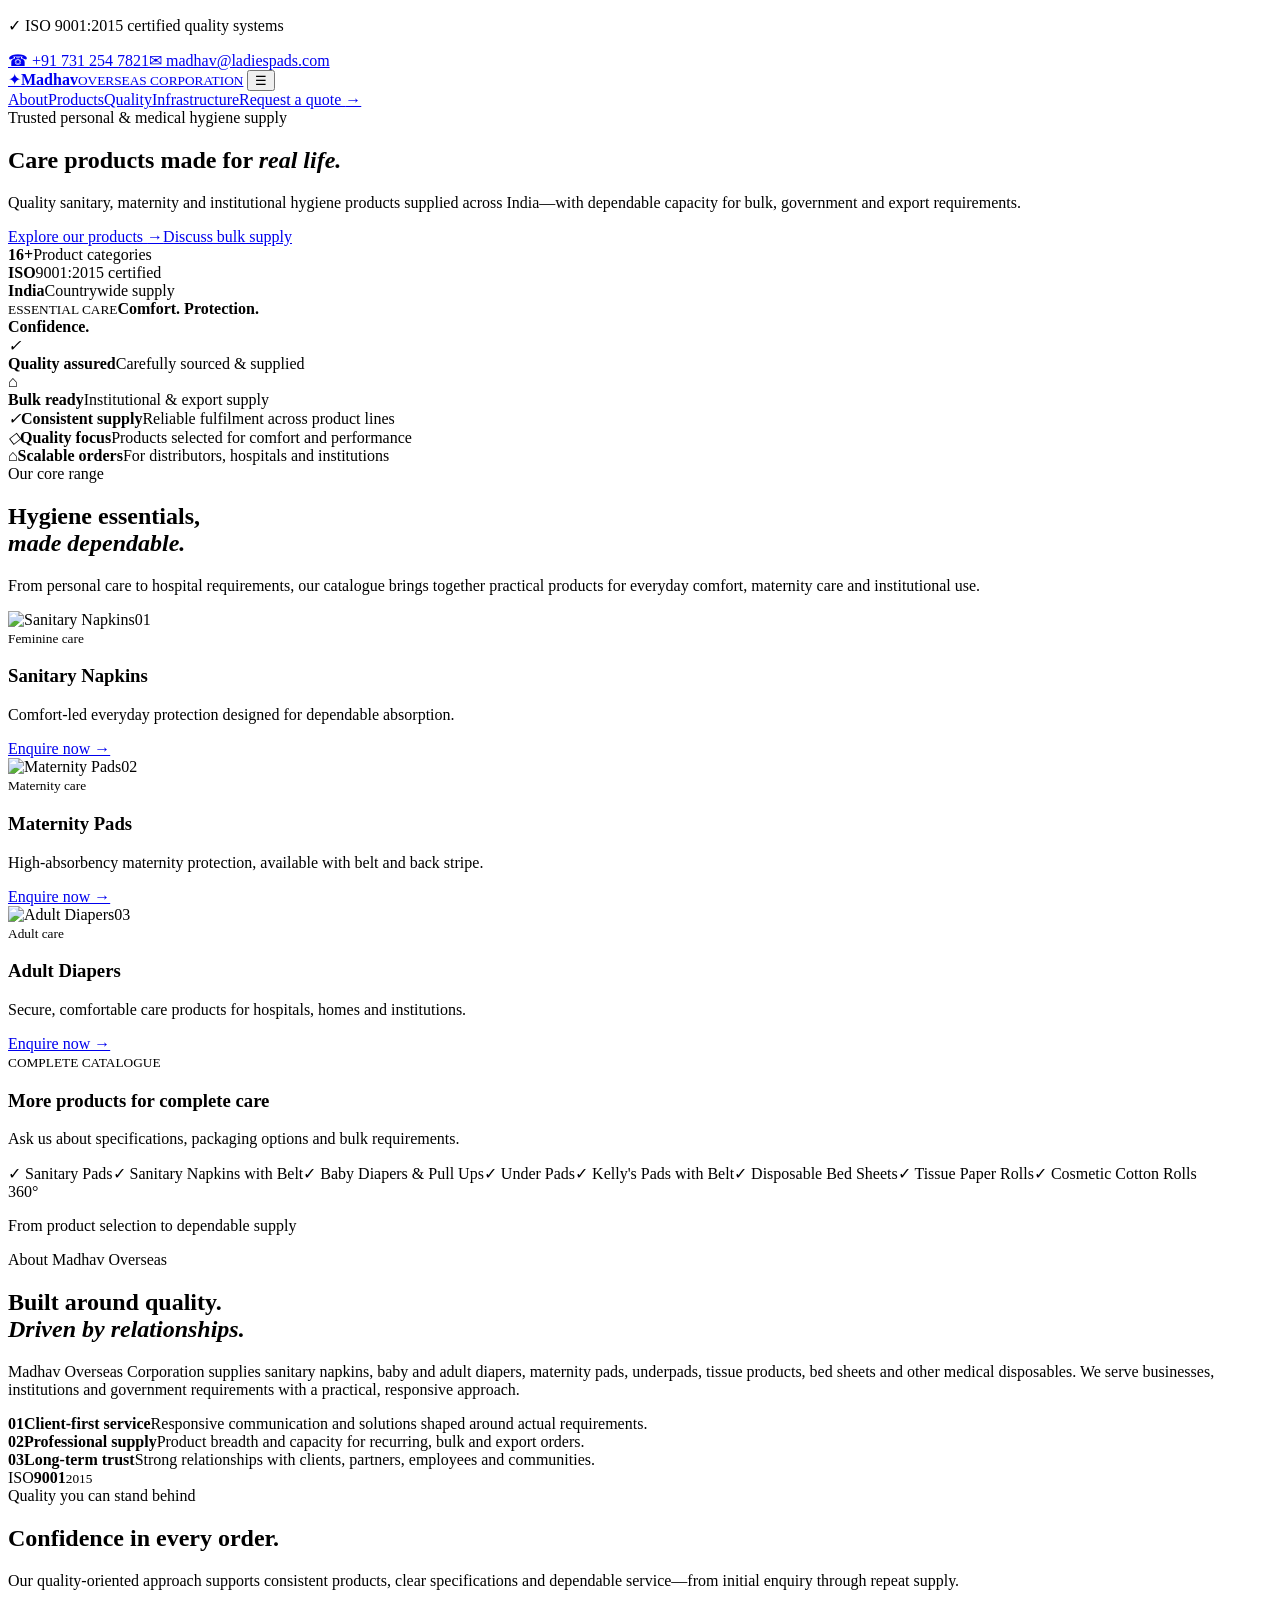
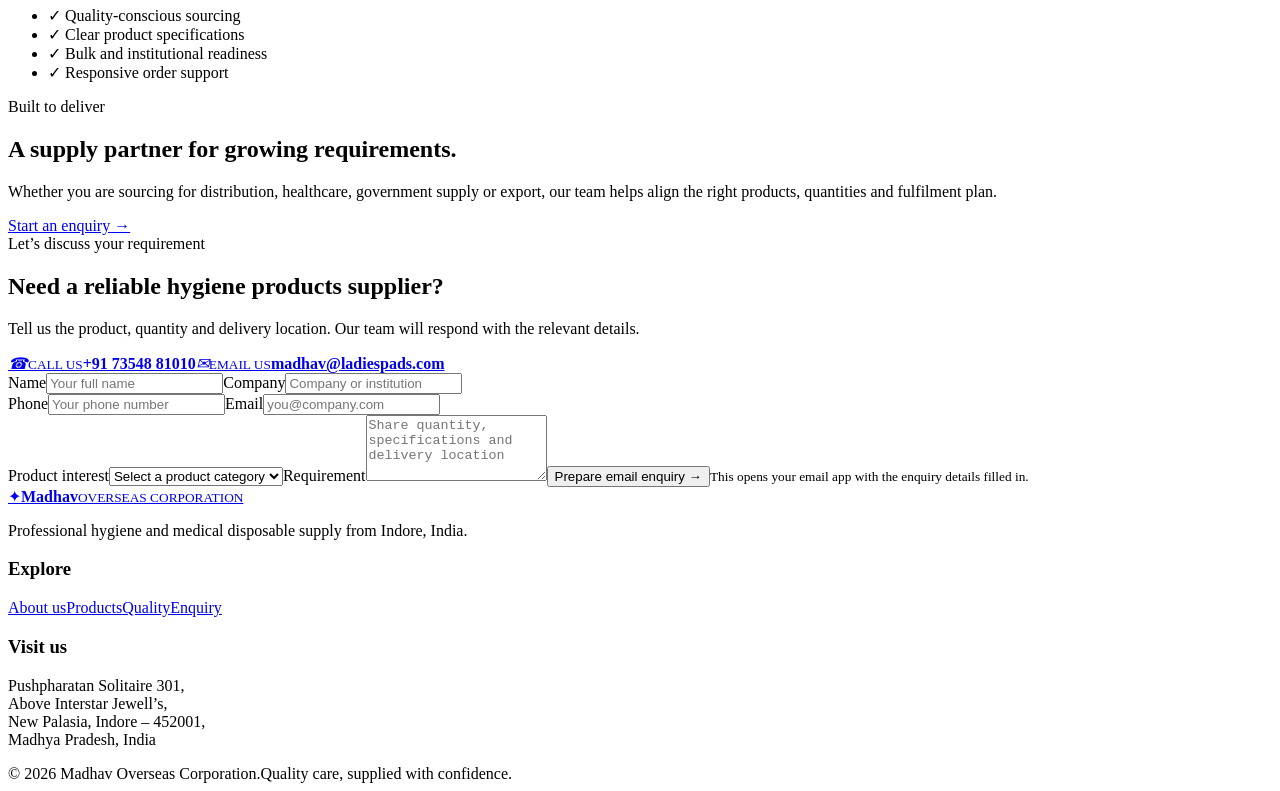
==== index.html @ 63c94ec6 "Add index.html" ====
<!doctype html>
<html lang="en">
<head>
  <meta charset="utf-8">
  <meta name="viewport" content="width=device-width, initial-scale=1">
  <meta name="description" content="Madhav Overseas supplies sanitary napkins, maternity pads, baby and adult diapers, underpads and medical disposables across India.">
  <meta name="theme-color" content="#17342f">
  <title>LadiesPads India | Madhav Overseas Corporation</title>
  <link rel="icon" href="favicon.svg" type="image/svg+xml">
  <link rel="stylesheet" href="styles.css">
  <script src="script.js" defer></script>
</head>
<body>
  <div class="utility-bar"><div class="shell utility-inner"><p>✓ ISO 9001:2015 certified quality systems</p><div><a href="tel:+917312547821">☎ +91 731 254 7821</a><a href="mailto:madhav@ladiespads.com">✉ madhav@ladiespads.com</a></div></div></div>
  <header class="site-header"><div class="shell nav-wrap">
    <a class="brand" href="#top" aria-label="Madhav Overseas home"><span class="brand-mark">✦</span><span><strong>Madhav</strong><small>OVERSEAS CORPORATION</small></span></a>
    <button class="menu-button" aria-label="Toggle menu" aria-expanded="false">☰</button>
    <nav class="nav-links" aria-label="Main navigation"><a href="#about">About</a><a href="#products">Products</a><a href="#quality">Quality</a><a href="#infrastructure">Infrastructure</a><a class="nav-cta" href="#enquiry">Request a quote <span>→</span></a></nav>
  </div></header>

  <main>
    <section class="hero" id="top"><div class="hero-wash"></div><div class="shell hero-grid">
      <div class="hero-copy"><div class="eyebrow"><span></span> Trusted personal &amp; medical hygiene supply</div><h1>Care products made for <em>real life.</em></h1><p>Quality sanitary, maternity and institutional hygiene products supplied across India—with dependable capacity for bulk, government and export requirements.</p><div class="hero-actions"><a class="button primary" href="#products">Explore our products <b>→</b></a><a class="button ghost" href="#enquiry">Discuss bulk supply</a></div><div class="hero-proof"><div><strong>16+</strong><span>Product categories</span></div><div><strong>ISO</strong><span>9001:2015 certified</span></div><div><strong>India</strong><span>Countrywide supply</span></div></div></div>
      <div class="hero-visual" aria-label="Product quality presentation"><div class="hero-card hero-card-main"><div class="soft-illustration"><span class="pad pad-one"></span><span class="pad pad-two"></span><span class="pad pad-three"></span></div><div class="hero-card-copy"><small>ESSENTIAL CARE</small><strong>Comfort. Protection.<br>Confidence.</strong></div></div><div class="quality-float"><i>✓</i><div><strong>Quality assured</strong><span>Carefully sourced &amp; supplied</span></div></div><div class="supply-float"><i>⌂</i><div><strong>Bulk ready</strong><span>Institutional &amp; export supply</span></div></div></div>
    </div></section>

    <section class="trust-strip"><div class="shell trust-grid"><div><i>✓</i><span><strong>Consistent supply</strong>Reliable fulfilment across product lines</span></div><div><i>◇</i><span><strong>Quality focus</strong>Products selected for comfort and performance</span></div><div><i>⌂</i><span><strong>Scalable orders</strong>For distributors, hospitals and institutions</span></div></div></section>

    <section class="section shell" id="products"><div class="section-heading"><div><div class="eyebrow"><span></span> Our core range</div><h2>Hygiene essentials,<br><em>made dependable.</em></h2></div><p>From personal care to hospital requirements, our catalogue brings together practical products for everyday comfort, maternity care and institutional use.</p></div>
      <div class="product-grid">
        <article class="product-card"><div class="product-image"><img src="assets/sanitary-napkins.jpg" alt="Sanitary Napkins"><span>01</span></div><div class="product-body"><small>Feminine care</small><h3>Sanitary Napkins</h3><p>Comfort-led everyday protection designed for dependable absorption.</p><a href="#enquiry">Enquire now →</a></div></article>
        <article class="product-card"><div class="product-image"><img src="assets/maternity-pads.jpg" alt="Maternity Pads"><span>02</span></div><div class="product-body"><small>Maternity care</small><h3>Maternity Pads</h3><p>High-absorbency maternity protection, available with belt and back stripe.</p><a href="#enquiry">Enquire now →</a></div></article>
        <article class="product-card"><div class="product-image"><img src="assets/adult-diapers.jpg" alt="Adult Diapers"><span>03</span></div><div class="product-body"><small>Adult care</small><h3>Adult Diapers</h3><p>Secure, comfortable care products for hospitals, homes and institutions.</p><a href="#enquiry">Enquire now →</a></div></article>
      </div>
      <div class="catalogue-panel"><div><small>COMPLETE CATALOGUE</small><h3>More products for complete care</h3><p>Ask us about specifications, packaging options and bulk requirements.</p></div><div class="catalogue-list"><span>✓ Sanitary Pads</span><span>✓ Sanitary Napkins with Belt</span><span>✓ Baby Diapers &amp; Pull Ups</span><span>✓ Under Pads</span><span>✓ Kelly's Pads with Belt</span><span>✓ Disposable Bed Sheets</span><span>✓ Tissue Paper Rolls</span><span>✓ Cosmetic Cotton Rolls</span></div></div>
    </section>

    <section class="about-section" id="about"><div class="shell about-grid"><div class="about-visual"><div class="about-number">360°</div><p>From product selection to dependable supply</p></div><div class="about-copy"><div class="eyebrow light"><span></span> About Madhav Overseas</div><h2>Built around quality.<br><em>Driven by relationships.</em></h2><p>Madhav Overseas Corporation supplies sanitary napkins, baby and adult diapers, maternity pads, underpads, tissue products, bed sheets and other medical disposables. We serve businesses, institutions and government requirements with a practical, responsive approach.</p><div class="value-list"><div><strong>01</strong><span><b>Client-first service</b>Responsive communication and solutions shaped around actual requirements.</span></div><div><strong>02</strong><span><b>Professional supply</b>Product breadth and capacity for recurring, bulk and export orders.</span></div><div><strong>03</strong><span><b>Long-term trust</b>Strong relationships with clients, partners, employees and communities.</span></div></div></div></div></section>

    <section class="section quality-section shell" id="quality"><div class="quality-card"><div class="iso-seal"><span>ISO</span><strong>9001</strong><small>2015</small></div><div><div class="eyebrow"><span></span> Quality you can stand behind</div><h2>Confidence in every order.</h2><p>Our quality-oriented approach supports consistent products, clear specifications and dependable service—from initial enquiry through repeat supply.</p></div><ul><li>✓ Quality-conscious sourcing</li><li>✓ Clear product specifications</li><li>✓ Bulk and institutional readiness</li><li>✓ Responsive order support</li></ul></div></section>

    <section class="infrastructure" id="infrastructure"><div class="shell infrastructure-grid"><div><div class="eyebrow light"><span></span> Built to deliver</div><h2>A supply partner for growing requirements.</h2></div><p>Whether you are sourcing for distribution, healthcare, government supply or export, our team helps align the right products, quantities and fulfilment plan.</p><a class="button light-button" href="#enquiry">Start an enquiry →</a></div></section>

    <section class="enquiry-section" id="enquiry"><div class="shell enquiry-grid"><div><div class="eyebrow"><span></span> Let’s discuss your requirement</div><h2>Need a reliable hygiene products supplier?</h2><p>Tell us the product, quantity and delivery location. Our team will respond with the relevant details.</p><div class="contact-list"><a href="tel:+917354881010"><i>☎</i><span><small>CALL US</small><strong>+91 73548 81010</strong></span></a><a href="mailto:madhav@ladiespads.com"><i>✉</i><span><small>EMAIL US</small><strong>madhav@ladiespads.com</strong></span></a></div></div>
      <form class="enquiry-form"><div class="form-row"><label>Name<input name="name" required placeholder="Your full name"></label><label>Company<input name="company" placeholder="Company or institution"></label></div><div class="form-row"><label>Phone<input name="phone" required type="tel" placeholder="Your phone number"></label><label>Email<input name="email" required type="email" placeholder="you@company.com"></label></div><label>Product interest<select name="product" required><option value="" selected disabled>Select a product category</option><option>Sanitary Napkins &amp; Pads</option><option>Maternity Pads</option><option>Baby Care</option><option>Adult Care</option><option>Medical Disposables</option><option>Other products</option></select></label><label>Requirement<textarea name="requirement" rows="4" placeholder="Share quantity, specifications and delivery location"></textarea></label><button class="button primary" type="submit">Prepare email enquiry →</button><small>This opens your email app with the enquiry details filled in.</small></form>
    </div></section>
  </main>

  <footer><div class="shell footer-grid"><div class="footer-brand"><a class="brand" href="#top"><span class="brand-mark">✦</span><span><strong>Madhav</strong><small>OVERSEAS CORPORATION</small></span></a><p>Professional hygiene and medical disposable supply from Indore, India.</p></div><div><h3>Explore</h3><a href="#about">About us</a><a href="#products">Products</a><a href="#quality">Quality</a><a href="#enquiry">Enquiry</a></div><div><h3>Visit us</h3><p>Pushpharatan Solitaire 301,<br>Above Interstar Jewell’s,<br>New Palasia, Indore – 452001,<br>Madhya Pradesh, India</p></div></div><div class="shell footer-bottom"><span>© 2026 Madhav Overseas Corporation.</span><span>Quality care, supplied with confidence.</span></div></footer>
</body>
</html>
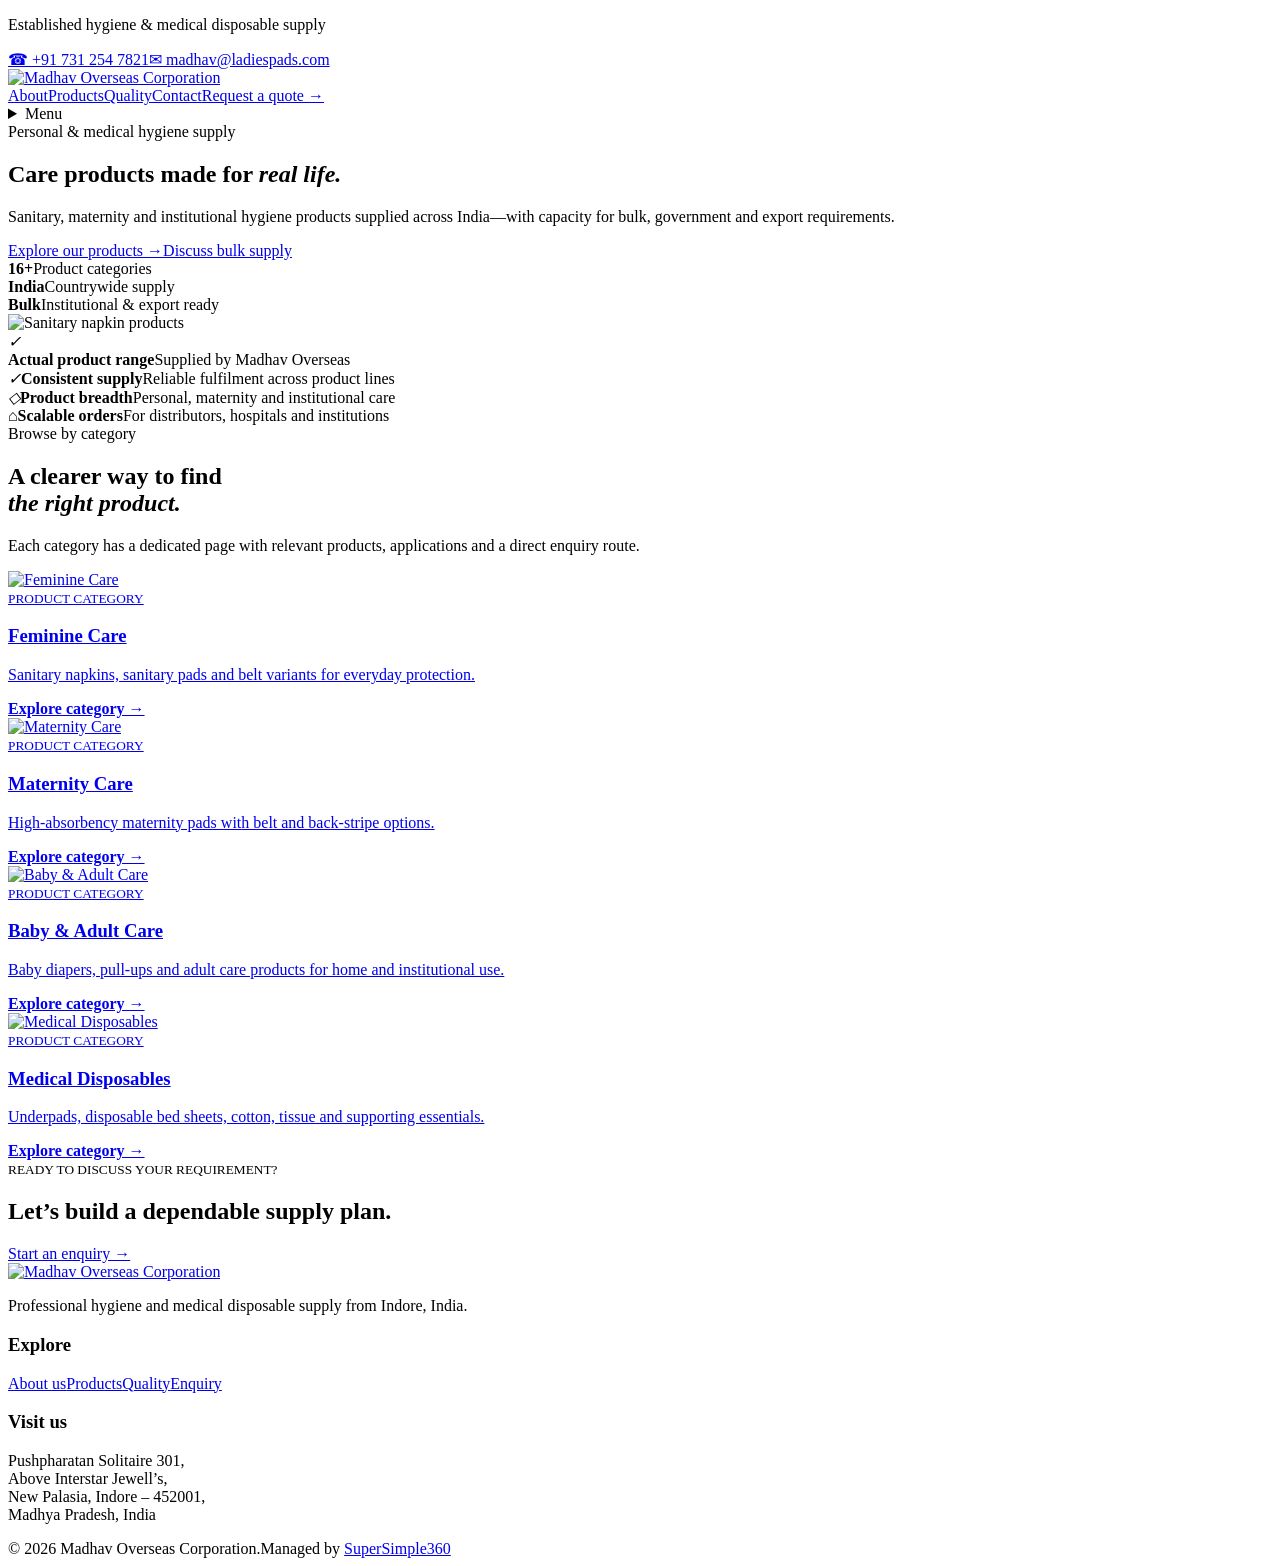
==== commit 417b1631: "Convert website to multi-page product catalogue" ====
--- a/index.html
+++ b/index.html
@@ -1,51 +1 @@
-<!doctype html>
-<html lang="en">
-<head>
-  <meta charset="utf-8">
-  <meta name="viewport" content="width=device-width, initial-scale=1">
-  <meta name="description" content="Madhav Overseas supplies sanitary napkins, maternity pads, baby and adult diapers, underpads and medical disposables across India.">
-  <meta name="theme-color" content="#17342f">
-  <title>LadiesPads India | Madhav Overseas Corporation</title>
-  <link rel="icon" href="favicon.svg" type="image/svg+xml">
-  <link rel="stylesheet" href="styles.css">
-  <script src="script.js" defer></script>
-</head>
-<body>
-  <div class="utility-bar"><div class="shell utility-inner"><p>✓ ISO 9001:2015 certified quality systems</p><div><a href="tel:+917312547821">☎ +91 731 254 7821</a><a href="mailto:madhav@ladiespads.com">✉ madhav@ladiespads.com</a></div></div></div>
-  <header class="site-header"><div class="shell nav-wrap">
-    <a class="brand" href="#top" aria-label="Madhav Overseas home"><span class="brand-mark">✦</span><span><strong>Madhav</strong><small>OVERSEAS CORPORATION</small></span></a>
-    <button class="menu-button" aria-label="Toggle menu" aria-expanded="false">☰</button>
-    <nav class="nav-links" aria-label="Main navigation"><a href="#about">About</a><a href="#products">Products</a><a href="#quality">Quality</a><a href="#infrastructure">Infrastructure</a><a class="nav-cta" href="#enquiry">Request a quote <span>→</span></a></nav>
-  </div></header>
-
-  <main>
-    <section class="hero" id="top"><div class="hero-wash"></div><div class="shell hero-grid">
-      <div class="hero-copy"><div class="eyebrow"><span></span> Trusted personal &amp; medical hygiene supply</div><h1>Care products made for <em>real life.</em></h1><p>Quality sanitary, maternity and institutional hygiene products supplied across India—with dependable capacity for bulk, government and export requirements.</p><div class="hero-actions"><a class="button primary" href="#products">Explore our products <b>→</b></a><a class="button ghost" href="#enquiry">Discuss bulk supply</a></div><div class="hero-proof"><div><strong>16+</strong><span>Product categories</span></div><div><strong>ISO</strong><span>9001:2015 certified</span></div><div><strong>India</strong><span>Countrywide supply</span></div></div></div>
-      <div class="hero-visual" aria-label="Product quality presentation"><div class="hero-card hero-card-main"><div class="soft-illustration"><span class="pad pad-one"></span><span class="pad pad-two"></span><span class="pad pad-three"></span></div><div class="hero-card-copy"><small>ESSENTIAL CARE</small><strong>Comfort. Protection.<br>Confidence.</strong></div></div><div class="quality-float"><i>✓</i><div><strong>Quality assured</strong><span>Carefully sourced &amp; supplied</span></div></div><div class="supply-float"><i>⌂</i><div><strong>Bulk ready</strong><span>Institutional &amp; export supply</span></div></div></div>
-    </div></section>
-
-    <section class="trust-strip"><div class="shell trust-grid"><div><i>✓</i><span><strong>Consistent supply</strong>Reliable fulfilment across product lines</span></div><div><i>◇</i><span><strong>Quality focus</strong>Products selected for comfort and performance</span></div><div><i>⌂</i><span><strong>Scalable orders</strong>For distributors, hospitals and institutions</span></div></div></section>
-
-    <section class="section shell" id="products"><div class="section-heading"><div><div class="eyebrow"><span></span> Our core range</div><h2>Hygiene essentials,<br><em>made dependable.</em></h2></div><p>From personal care to hospital requirements, our catalogue brings together practical products for everyday comfort, maternity care and institutional use.</p></div>
-      <div class="product-grid">
-        <article class="product-card"><div class="product-image"><img src="assets/sanitary-napkins.jpg" alt="Sanitary Napkins"><span>01</span></div><div class="product-body"><small>Feminine care</small><h3>Sanitary Napkins</h3><p>Comfort-led everyday protection designed for dependable absorption.</p><a href="#enquiry">Enquire now →</a></div></article>
-        <article class="product-card"><div class="product-image"><img src="assets/maternity-pads.jpg" alt="Maternity Pads"><span>02</span></div><div class="product-body"><small>Maternity care</small><h3>Maternity Pads</h3><p>High-absorbency maternity protection, available with belt and back stripe.</p><a href="#enquiry">Enquire now →</a></div></article>
-        <article class="product-card"><div class="product-image"><img src="assets/adult-diapers.jpg" alt="Adult Diapers"><span>03</span></div><div class="product-body"><small>Adult care</small><h3>Adult Diapers</h3><p>Secure, comfortable care products for hospitals, homes and institutions.</p><a href="#enquiry">Enquire now →</a></div></article>
-      </div>
-      <div class="catalogue-panel"><div><small>COMPLETE CATALOGUE</small><h3>More products for complete care</h3><p>Ask us about specifications, packaging options and bulk requirements.</p></div><div class="catalogue-list"><span>✓ Sanitary Pads</span><span>✓ Sanitary Napkins with Belt</span><span>✓ Baby Diapers &amp; Pull Ups</span><span>✓ Under Pads</span><span>✓ Kelly's Pads with Belt</span><span>✓ Disposable Bed Sheets</span><span>✓ Tissue Paper Rolls</span><span>✓ Cosmetic Cotton Rolls</span></div></div>
-    </section>
-
-    <section class="about-section" id="about"><div class="shell about-grid"><div class="about-visual"><div class="about-number">360°</div><p>From product selection to dependable supply</p></div><div class="about-copy"><div class="eyebrow light"><span></span> About Madhav Overseas</div><h2>Built around quality.<br><em>Driven by relationships.</em></h2><p>Madhav Overseas Corporation supplies sanitary napkins, baby and adult diapers, maternity pads, underpads, tissue products, bed sheets and other medical disposables. We serve businesses, institutions and government requirements with a practical, responsive approach.</p><div class="value-list"><div><strong>01</strong><span><b>Client-first service</b>Responsive communication and solutions shaped around actual requirements.</span></div><div><strong>02</strong><span><b>Professional supply</b>Product breadth and capacity for recurring, bulk and export orders.</span></div><div><strong>03</strong><span><b>Long-term trust</b>Strong relationships with clients, partners, employees and communities.</span></div></div></div></div></section>
-
-    <section class="section quality-section shell" id="quality"><div class="quality-card"><div class="iso-seal"><span>ISO</span><strong>9001</strong><small>2015</small></div><div><div class="eyebrow"><span></span> Quality you can stand behind</div><h2>Confidence in every order.</h2><p>Our quality-oriented approach supports consistent products, clear specifications and dependable service—from initial enquiry through repeat supply.</p></div><ul><li>✓ Quality-conscious sourcing</li><li>✓ Clear product specifications</li><li>✓ Bulk and institutional readiness</li><li>✓ Responsive order support</li></ul></div></section>
-
-    <section class="infrastructure" id="infrastructure"><div class="shell infrastructure-grid"><div><div class="eyebrow light"><span></span> Built to deliver</div><h2>A supply partner for growing requirements.</h2></div><p>Whether you are sourcing for distribution, healthcare, government supply or export, our team helps align the right products, quantities and fulfilment plan.</p><a class="button light-button" href="#enquiry">Start an enquiry →</a></div></section>
-
-    <section class="enquiry-section" id="enquiry"><div class="shell enquiry-grid"><div><div class="eyebrow"><span></span> Let’s discuss your requirement</div><h2>Need a reliable hygiene products supplier?</h2><p>Tell us the product, quantity and delivery location. Our team will respond with the relevant details.</p><div class="contact-list"><a href="tel:+917354881010"><i>☎</i><span><small>CALL US</small><strong>+91 73548 81010</strong></span></a><a href="mailto:madhav@ladiespads.com"><i>✉</i><span><small>EMAIL US</small><strong>madhav@ladiespads.com</strong></span></a></div></div>
-      <form class="enquiry-form"><div class="form-row"><label>Name<input name="name" required placeholder="Your full name"></label><label>Company<input name="company" placeholder="Company or institution"></label></div><div class="form-row"><label>Phone<input name="phone" required type="tel" placeholder="Your phone number"></label><label>Email<input name="email" required type="email" placeholder="you@company.com"></label></div><label>Product interest<select name="product" required><option value="" selected disabled>Select a product category</option><option>Sanitary Napkins &amp; Pads</option><option>Maternity Pads</option><option>Baby Care</option><option>Adult Care</option><option>Medical Disposables</option><option>Other products</option></select></label><label>Requirement<textarea name="requirement" rows="4" placeholder="Share quantity, specifications and delivery location"></textarea></label><button class="button primary" type="submit">Prepare email enquiry →</button><small>This opens your email app with the enquiry details filled in.</small></form>
-    </div></section>
-  </main>
-
-  <footer><div class="shell footer-grid"><div class="footer-brand"><a class="brand" href="#top"><span class="brand-mark">✦</span><span><strong>Madhav</strong><small>OVERSEAS CORPORATION</small></span></a><p>Professional hygiene and medical disposable supply from Indore, India.</p></div><div><h3>Explore</h3><a href="#about">About us</a><a href="#products">Products</a><a href="#quality">Quality</a><a href="#enquiry">Enquiry</a></div><div><h3>Visit us</h3><p>Pushpharatan Solitaire 301,<br>Above Interstar Jewell’s,<br>New Palasia, Indore – 452001,<br>Madhya Pradesh, India</p></div></div><div class="shell footer-bottom"><span>© 2026 Madhav Overseas Corporation.</span><span>Quality care, supplied with confidence.</span></div></footer>
-</body>
-</html>
+<!doctype html><html lang="en"><head><meta charset="utf-8"><meta name="viewport" content="width=device-width,initial-scale=1"><meta name="description" content="Modern product catalogue for Madhav Overseas Corporation."><meta name="theme-color" content="#17342f"><title>LadiesPads India | Madhav Overseas Corporation</title><link rel="icon" href="/LadiesPads-Modern/favicon.svg"><link rel="stylesheet" href="/LadiesPads-Modern/styles.css"></head><body><div class="utility-bar"><div class="shell utility-inner"><p>Established hygiene & medical disposable supply</p><div><a href="tel:+917312547821">☎ +91 731 254 7821</a><a href="mailto:madhav@ladiespads.com">✉ madhav@ladiespads.com</a></div></div></div><header class="site-header"><div class="shell nav-wrap"><a class="brand-logo" href="/LadiesPads-Modern/"><img src="/LadiesPads-Modern/assets/madhav-logo.png" alt="Madhav Overseas Corporation"></a><nav class="nav-links desktop-nav"><a href="/LadiesPads-Modern/about/">About</a><a href="/LadiesPads-Modern/products/">Products</a><a href="/LadiesPads-Modern/quality/">Quality</a><a href="/LadiesPads-Modern/contact/">Contact</a><a class="nav-cta" href="/LadiesPads-Modern/contact/">Request a quote →</a></nav><details class="mobile-nav"><summary>Menu</summary><div><a href="/LadiesPads-Modern/about/">About</a><a href="/LadiesPads-Modern/products/">Products</a><a href="/LadiesPads-Modern/quality/">Quality</a><a href="/LadiesPads-Modern/contact/">Contact</a><a href="/LadiesPads-Modern/contact/">Request a quote</a></div></details></div></header><main><section class="hero home-hero"><div class="hero-wash"></div><div class="shell hero-grid"><div class="hero-copy"><div class="eyebrow"><span></span>Personal & medical hygiene supply</div><h1>Care products made for <em>real life.</em></h1><p>Sanitary, maternity and institutional hygiene products supplied across India—with capacity for bulk, government and export requirements.</p><div class="hero-actions"><a class="button primary" href="/LadiesPads-Modern/products/">Explore our products →</a><a class="button ghost" href="/LadiesPads-Modern/contact/">Discuss bulk supply</a></div><div class="hero-proof"><div><strong>16+</strong><span>Product categories</span></div><div><strong>India</strong><span>Countrywide supply</span></div><div><strong>Bulk</strong><span>Institutional & export ready</span></div></div></div><div class="hero-visual product-collage"><img src="/LadiesPads-Modern/assets/sanitary-napkins.jpg" alt="Sanitary napkin products"><div class="quality-float"><i>✓</i><div><strong>Actual product range</strong><span>Supplied by Madhav Overseas</span></div></div></div></div></section><section class="trust-strip"><div class="shell trust-grid"><div><i>✓</i><span><strong>Consistent supply</strong>Reliable fulfilment across product lines</span></div><div><i>◇</i><span><strong>Product breadth</strong>Personal, maternity and institutional care</span></div><div><i>⌂</i><span><strong>Scalable orders</strong>For distributors, hospitals and institutions</span></div></div></section><section class="section shell"><div class="section-heading"><div><div class="eyebrow"><span></span>Browse by category</div><h2>A clearer way to find<br><em>the right product.</em></h2></div><p>Each category has a dedicated page with relevant products, applications and a direct enquiry route.</p></div><div class="category-grid"><a href="/LadiesPads-Modern/products/feminine-care/" class="category-card"><div class="category-image"><img src="/LadiesPads-Modern/assets/sanitary-napkins.jpg" alt="Feminine Care"></div><div><small>PRODUCT CATEGORY</small><h3>Feminine Care</h3><p>Sanitary napkins, sanitary pads and belt variants for everyday protection.</p><b>Explore category →</b></div></a><a href="/LadiesPads-Modern/products/maternity-care/" class="category-card"><div class="category-image"><img src="/LadiesPads-Modern/assets/maternity-pads.jpg" alt="Maternity Care"></div><div><small>PRODUCT CATEGORY</small><h3>Maternity Care</h3><p>High-absorbency maternity pads with belt and back-stripe options.</p><b>Explore category →</b></div></a><a href="/LadiesPads-Modern/products/baby-adult-care/" class="category-card"><div class="category-image"><img src="/LadiesPads-Modern/assets/adult-diapers.jpg" alt="Baby & Adult Care"></div><div><small>PRODUCT CATEGORY</small><h3>Baby & Adult Care</h3><p>Baby diapers, pull-ups and adult care products for home and institutional use.</p><b>Explore category →</b></div></a><a href="/LadiesPads-Modern/products/medical-disposables/" class="category-card"><div class="category-image"><img src="/LadiesPads-Modern/assets/underpads.jpg" alt="Medical Disposables"></div><div><small>PRODUCT CATEGORY</small><h3>Medical Disposables</h3><p>Underpads, disposable bed sheets, cotton, tissue and supporting essentials.</p><b>Explore category →</b></div></a></div></section><section class="contact-band"><div class="shell"><div><small>READY TO DISCUSS YOUR REQUIREMENT?</small><h2>Let’s build a dependable supply plan.</h2></div><a class="button light-button" href="/LadiesPads-Modern/contact/">Start an enquiry →</a></div></section></main><footer><div class="shell footer-grid"><div class="footer-brand"><a class="brand-logo footer-logo" href="/LadiesPads-Modern/"><img src="/LadiesPads-Modern/assets/madhav-logo.png" alt="Madhav Overseas Corporation"></a><p>Professional hygiene and medical disposable supply from Indore, India.</p></div><div><h3>Explore</h3><a href="/LadiesPads-Modern/about/">About us</a><a href="/LadiesPads-Modern/products/">Products</a><a href="/LadiesPads-Modern/quality/">Quality</a><a href="/LadiesPads-Modern/contact/">Enquiry</a></div><div><h3>Visit us</h3><p>Pushpharatan Solitaire 301,<br>Above Interstar Jewell’s,<br>New Palasia, Indore – 452001,<br>Madhya Pradesh, India</p></div></div><div class="shell footer-bottom"><span>© 2026 Madhav Overseas Corporation.</span><span>Managed by <a href="https://supersimple360.com" target="_blank" rel="noopener">SuperSimple360</a></span></div></footer></body></html>
